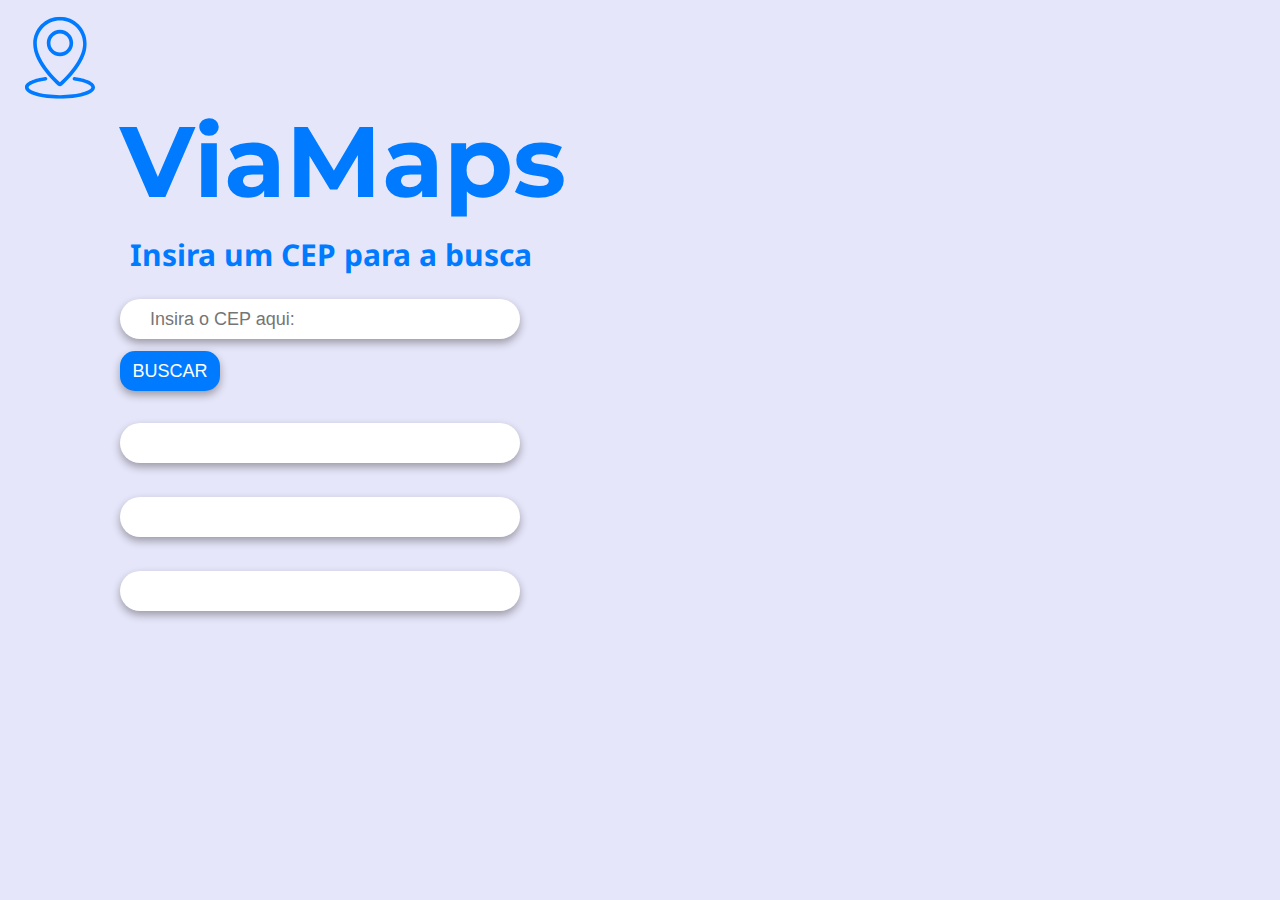
==== index.html @ b0b65059 "logo" ====
<!DOCTYPE html>
<html lang="pt-br">
<head>
    <meta charset="UTF-8">
    <meta name="viewport" content="width=device-width, initial-scale=1.0">
    <link rel="preconnect" href="https://fonts.googleapis.com">
    <link rel="preconnect" href="https://fonts.gstatic.com" crossorigin>
    <link href="https://fonts.googleapis.com/css2?family=Montserrat:wght@400;700&family=Noto+Sans:wght@300&display=swap"rel="stylesheet">
    <script src="app.js" defer></script>
    <link rel="shortcut icon" href="./img/logo.svg" type="image/x-icon">
    <link rel="stylesheet" href="./style.css">
    <title>ViaMaps</title>
</head>

<body>
    <header>
        <img src="./img/logo.svg" alt="Logo ViaMaps" class="logo">
    </header>
    <main>
        <div class="display">
            <div class="azul">
                <h1>ViaMaps</h1>
                <h3>Insira um CEP para a busca</h3>
            </div>
            <div class="input">
                <input type="text" class="cep" id="cep" placeholder="Insira o CEP aqui:">
                <button class="buscar" id="buscar">BUSCAR</button>
            </div>
            <div class="infos">
                <input type="text" id="rua" disabled>
            </div>
            <div class="infos">
                <input type="text" id="cidade" disabled>
            </div>
            <div class="infos">
                <input type="text" id="estado" disabled>
            </div>
        </div>
        <div class="maps">
            <iframe id="iframe" width="1200" height="800" style="border: 10px; border-radius: 50px;" loading="lazy" allowfullscreen
            referrerpolicy="no-referrer-when-downgrade" src="">
        </iframe>
        </div>
    </main>
</body>

</html>
---- style.css ----
*{
    margin: 0;
    padding: 0;
    box-sizing: border-box;
}

.logo{
    width: 100px;
    margin: 10px;
}

body{
    background-color: #e6e6fa;
    display: flex;
}

main{
    display: flex;
}

.display{
    display: flex;
    flex-direction: column;
    gap: 24px;
}

h1{
    font-family: 'Montserrat', sans-serif;
    color: #007bff;
    font-size: 100px;
}

h3{
    font-family: 'Noto Sans', sans-serif;
    color: #007bff;
    font-size: 30px;
    padding-top: 12px;
    padding-left: 10px;
}

.azul{
    padding-top: 100px;
}

.input{
    height: 100px;
    display: flex;
    flex-direction: column;
    gap: 12px;
}

.cep, #rua, #cidade, #estado{
    border-radius: 20px;
    height: 40px;
    width:  400px;
    box-shadow: 0px 4px 8px #0005;
    border: 0 none;
    background-color: white;
}

.cep::placeholder{
    padding-left: 15px;
    font-size: 18px;
}

.buscar{
    background-color: #007bff;
    width: 100px;
    height: 40px;
    border-radius: 15px;
    border: 0 none;
    box-shadow: 0px 4px 8px #0005;
    color: white;
    font-size: 18px;
    cursor: pointer;
}

.buscar:hover{
    transform: scale(1.1);
    transition: transform 0.3s ease-in-out;
    background-color: #008fff;
    color: wheat;
}

.infos{
    height: 50px;
    display: flex;
    flex-direction: column;
}

input{
    color: black;
    padding-left: 15px;
    font-size: 18px;
}

.maps{
    padding-top: 80px;
    padding-left: 90px;
}

@media (max-width: 768px) {
    body{
        display: flex;
        flex-direction: column;
    }
    main{
        display: flex;
        flex-direction: column;
    }
    .display{
        gap: 12px;
        padding-left: 80px;
        width: 600px;
    }
    iframe{
        width: 500px;
        height: 325px;
    }
    .azul{
        padding-top: 10px;
    }
    .maps{
        padding-left: 40px;
        padding-top: 40px;
    }
}
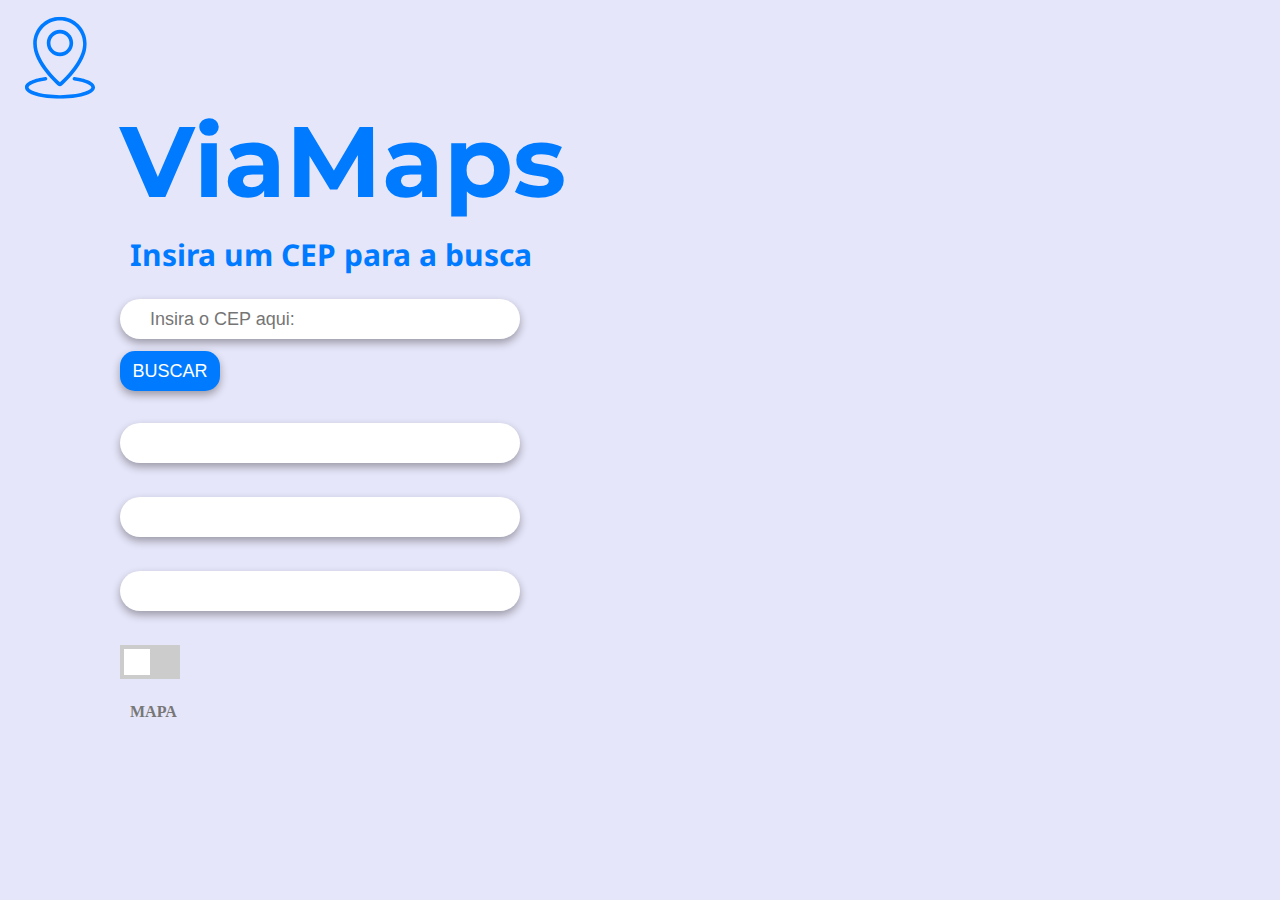
==== commit ab079de5: "save" ====
--- a/index.html
+++ b/index.html
@@ -35,6 +35,11 @@
             <div class="infos">
                 <input type="text" id="estado" disabled>
             </div>
+            <label class="switch">
+                <input type="checkbox" id="toggleButton">
+                <span class="slider"></span>
+              </label>
+              <p id="status">MAPA</p>
         </div>
         <div class="maps">
             <iframe id="iframe" width="1200" height="800" style="border: 10px; border-radius: 50px;" loading="lazy" allowfullscreen
--- a/style.css
+++ b/style.css
@@ -124,4 +124,57 @@
         padding-left: 40px;
         padding-top: 40px;
     }
-}+}
+
+.switch {
+    position: relative;
+    display: inline-block;
+    width: 60px;
+    height: 34px;
+  }
+  
+  .switch input {
+    opacity: 0;
+    width: 0;
+    height: 0;
+  }
+  
+  .slider {
+    position: absolute;
+    cursor: pointer;
+    top: 0;
+    left: 0;
+    right: 0;
+    bottom: 0;
+    background-color: #ccc;
+    -webkit-transition: .4s;
+    transition: .4s;
+  }
+
+  .slider:before {
+    position: absolute;
+    content: "";
+    height: 26px;
+    width: 26px;
+    left: 4px;
+    bottom: 4px;
+    background-color: white;
+    -webkit-transition: .4s;
+    transition: .4s;
+  }
+  
+  input:checked + .slider {
+    background-color: #2196F3;
+  }
+  
+  input:checked + .slider:before {
+    -webkit-transform: translateX(26px);
+    -ms-transform: translateX(26px);
+    transform: translateX(26px);
+  }
+  
+  #status {
+    margin-left: 10px;
+    font-weight: bold;
+    color: #777;
+  }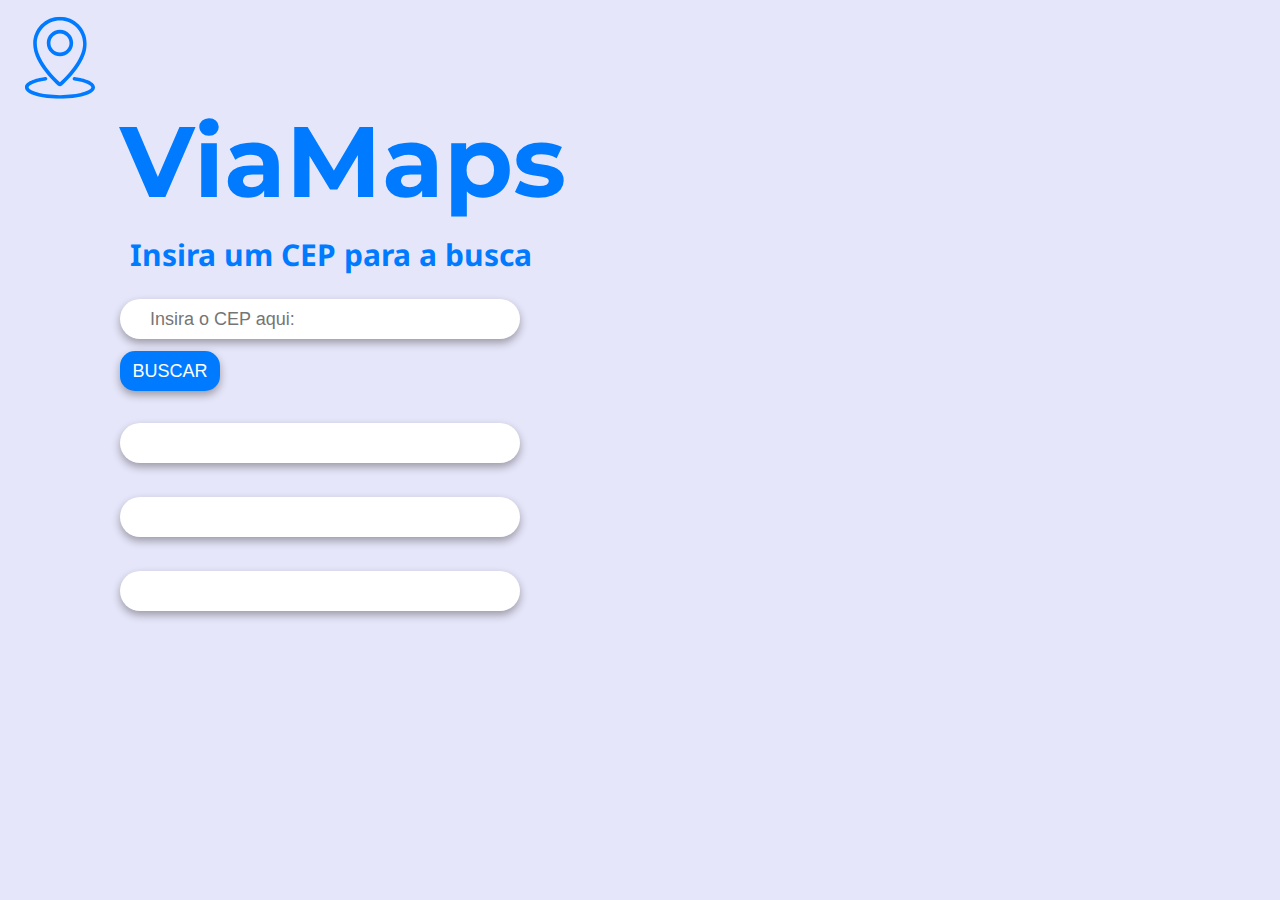
==== commit 0a460eb5: "para o fundo do poço novamente" ====
--- a/index.html
+++ b/index.html
@@ -35,11 +35,6 @@
             <div class="infos">
                 <input type="text" id="estado" disabled>
             </div>
-            <label class="switch">
-                <input type="checkbox" id="toggleButton">
-                <span class="slider"></span>
-              </label>
-              <p id="status">MAPA</p>
         </div>
         <div class="maps">
             <iframe id="iframe" width="1200" height="800" style="border: 10px; border-radius: 50px;" loading="lazy" allowfullscreen
--- a/style.css
+++ b/style.css
@@ -124,57 +124,4 @@
         padding-left: 40px;
         padding-top: 40px;
     }
-}
-
-.switch {
-    position: relative;
-    display: inline-block;
-    width: 60px;
-    height: 34px;
-  }
-  
-  .switch input {
-    opacity: 0;
-    width: 0;
-    height: 0;
-  }
-  
-  .slider {
-    position: absolute;
-    cursor: pointer;
-    top: 0;
-    left: 0;
-    right: 0;
-    bottom: 0;
-    background-color: #ccc;
-    -webkit-transition: .4s;
-    transition: .4s;
-  }
-
-  .slider:before {
-    position: absolute;
-    content: "";
-    height: 26px;
-    width: 26px;
-    left: 4px;
-    bottom: 4px;
-    background-color: white;
-    -webkit-transition: .4s;
-    transition: .4s;
-  }
-  
-  input:checked + .slider {
-    background-color: #2196F3;
-  }
-  
-  input:checked + .slider:before {
-    -webkit-transform: translateX(26px);
-    -ms-transform: translateX(26px);
-    transform: translateX(26px);
-  }
-  
-  #status {
-    margin-left: 10px;
-    font-weight: bold;
-    color: #777;
-  }+}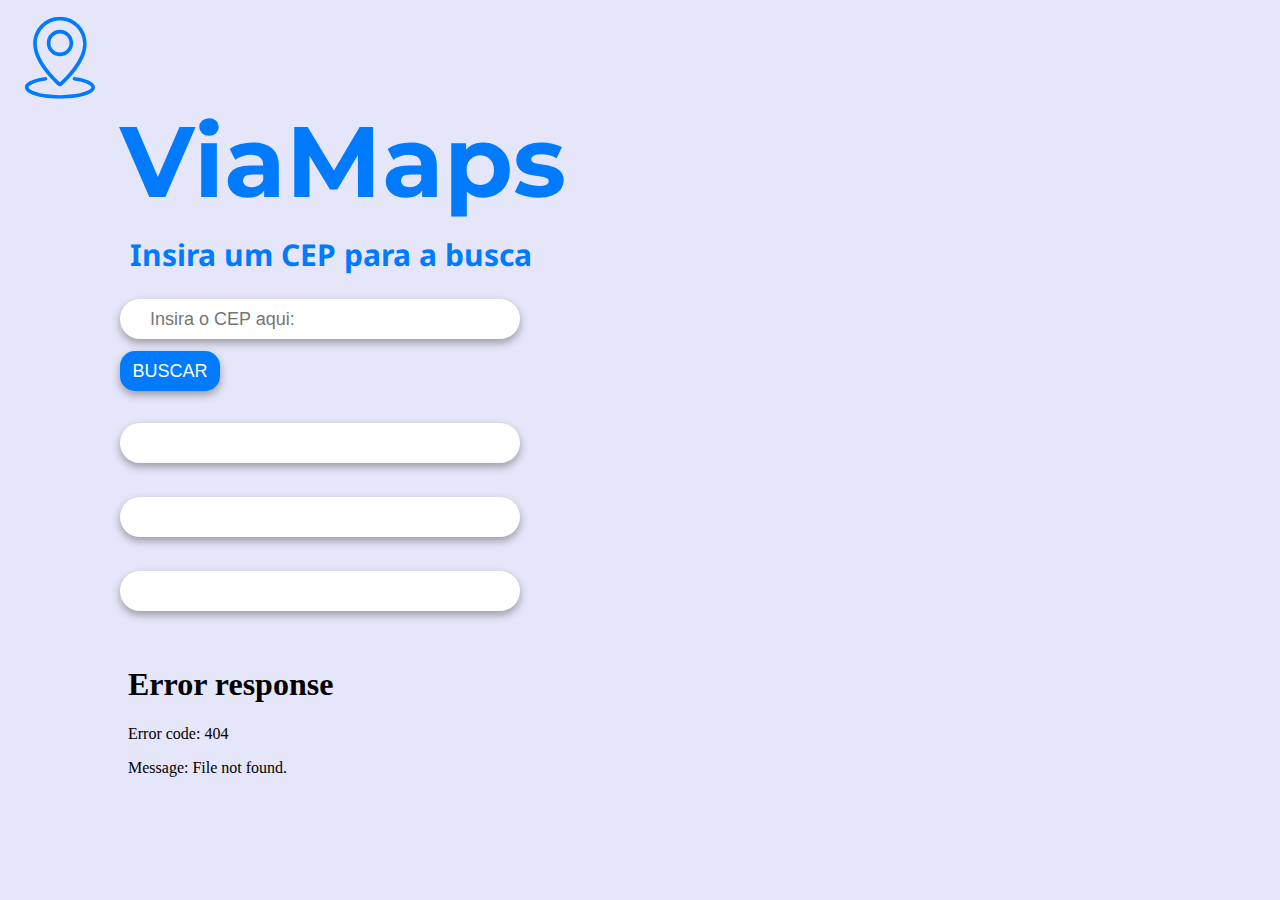
==== commit 6c8aacbd: "tentando implementar weather" ====
--- a/index.html
+++ b/index.html
@@ -11,7 +11,6 @@
     <link rel="stylesheet" href="./style.css">
     <title>ViaMaps</title>
 </head>
-
 <body>
     <header>
         <img src="./img/logo.svg" alt="Logo ViaMaps" class="logo">
@@ -35,6 +34,19 @@
             <div class="infos">
                 <input type="text" id="estado" disabled>
             </div>
+            <div class="clima">
+                <iframe src="indexApi.html" frameborder="0"></iframe>
+            </div>
+            <div id="escolhaOpcao">
+                <p>Escolha o que deseja ver:</p>
+                <label for="mostrarEndereco">
+                  <input type="checkbox" id="mostrarEndereco"> Mostrar Endereço no Mapa
+                </label>
+                <label for="mostrarClima">
+                  <input type="checkbox" id="mostrarClima"> Mostrar Clima
+                </label>
+                <button id="confirmarOpcao">Confirmar</button>
+              </div>
         </div>
         <div class="maps">
             <iframe id="iframe" width="1200" height="800" style="border: 10px; border-radius: 50px;" loading="lazy" allowfullscreen
@@ -43,5 +55,4 @@
         </div>
     </main>
 </body>
-
 </html>--- a/style.css
+++ b/style.css
@@ -124,4 +124,46 @@
         padding-left: 40px;
         padding-top: 40px;
     }
-}+}
+
+#escolhaOpcao {
+    display: none;
+    background-color: #fff;
+    border: 1px solid #ccc;
+    border-radius: 10px;
+    padding: 20px;
+    width: 300px;
+    position: absolute;
+    top: 50%; 
+    left: 50%; 
+    transform: translate(-50%, -50%);
+    box-shadow: 0px 4px 8px rgba(0, 0, 0, 0.2);
+    z-index: 1000;
+  }
+  
+  label {
+    display: block;
+    margin-bottom: 10px;
+  }
+  
+  input[type="checkbox"] {
+    margin-right: 5px;
+  }
+  
+  #confirmarOpcao {
+    background-color: #007bff;
+    color: #fff;
+    border: none;
+    border-radius: 5px;
+    padding: 10px 20px;
+    cursor: pointer;
+  }
+  
+  #confirmarOpcao:hover {
+    background-color: #0056b3;
+  }
+  
+  #confirmarOpcao {
+    margin: 0 auto;
+    display: block;
+  }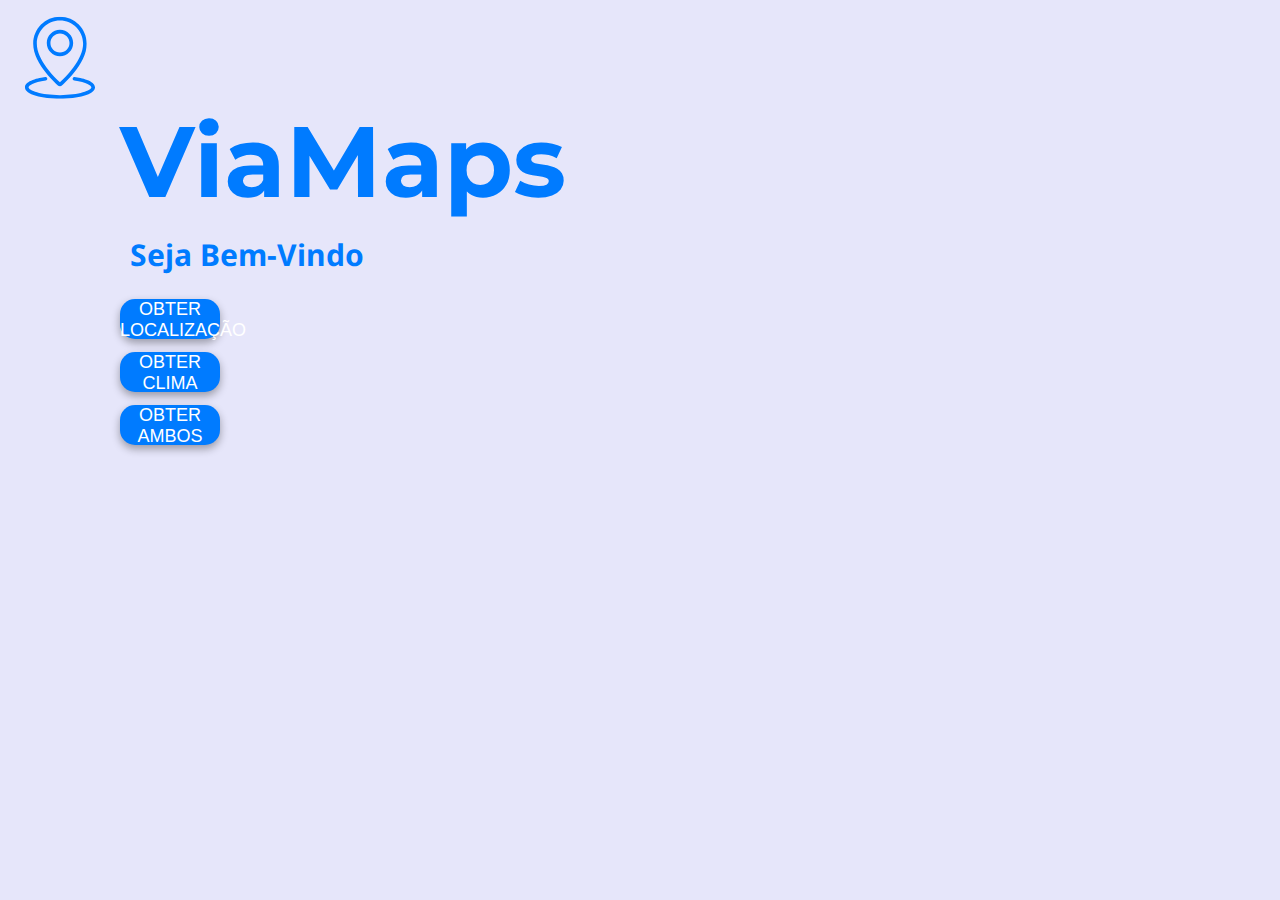
==== commit 451894d7: "starting features pg2" ====
--- a/index.html
+++ b/index.html
@@ -6,7 +6,6 @@
     <link rel="preconnect" href="https://fonts.googleapis.com">
     <link rel="preconnect" href="https://fonts.gstatic.com" crossorigin>
     <link href="https://fonts.googleapis.com/css2?family=Montserrat:wght@400;700&family=Noto+Sans:wght@300&display=swap"rel="stylesheet">
-    <script src="app.js" defer></script>
     <link rel="shortcut icon" href="./img/logo.svg" type="image/x-icon">
     <link rel="stylesheet" href="./style.css">
     <title>ViaMaps</title>
@@ -19,39 +18,19 @@
         <div class="display">
             <div class="azul">
                 <h1>ViaMaps</h1>
-                <h3>Insira um CEP para a busca</h3>
+                <h3>Seja Bem-Vindo</h3>
             </div>
             <div class="input">
-                <input type="text" class="cep" id="cep" placeholder="Insira o CEP aqui:">
-                <button class="buscar" id="buscar">BUSCAR</button>
+                <a href="./pagLoc/index.html">
+                    <button class="buscar" id="buscar">OBTER <br> LOCALIZAÇÃO</button>
+                </a>
+                <a href="./pagClima/index.html">
+                    <button class="buscar" id="buscar">OBTER <br> CLIMA</button>
+                </a>
+                <a href="./pagAmbos/index.html">
+                    <button class="buscar" id="buscar">OBTER <br> AMBOS</button>
+                </a>
             </div>
-            <div class="infos">
-                <input type="text" id="rua" disabled>
-            </div>
-            <div class="infos">
-                <input type="text" id="cidade" disabled>
-            </div>
-            <div class="infos">
-                <input type="text" id="estado" disabled>
-            </div>
-            <div class="clima">
-                <iframe src="indexApi.html" frameborder="0"></iframe>
-            </div>
-            <div id="escolhaOpcao">
-                <p>Escolha o que deseja ver:</p>
-                <label for="mostrarEndereco">
-                  <input type="checkbox" id="mostrarEndereco"> Mostrar Endereço no Mapa
-                </label>
-                <label for="mostrarClima">
-                  <input type="checkbox" id="mostrarClima"> Mostrar Clima
-                </label>
-                <button id="confirmarOpcao">Confirmar</button>
-              </div>
-        </div>
-        <div class="maps">
-            <iframe id="iframe" width="1200" height="800" style="border: 10px; border-radius: 50px;" loading="lazy" allowfullscreen
-            referrerpolicy="no-referrer-when-downgrade" src="">
-        </iframe>
         </div>
     </main>
 </body>
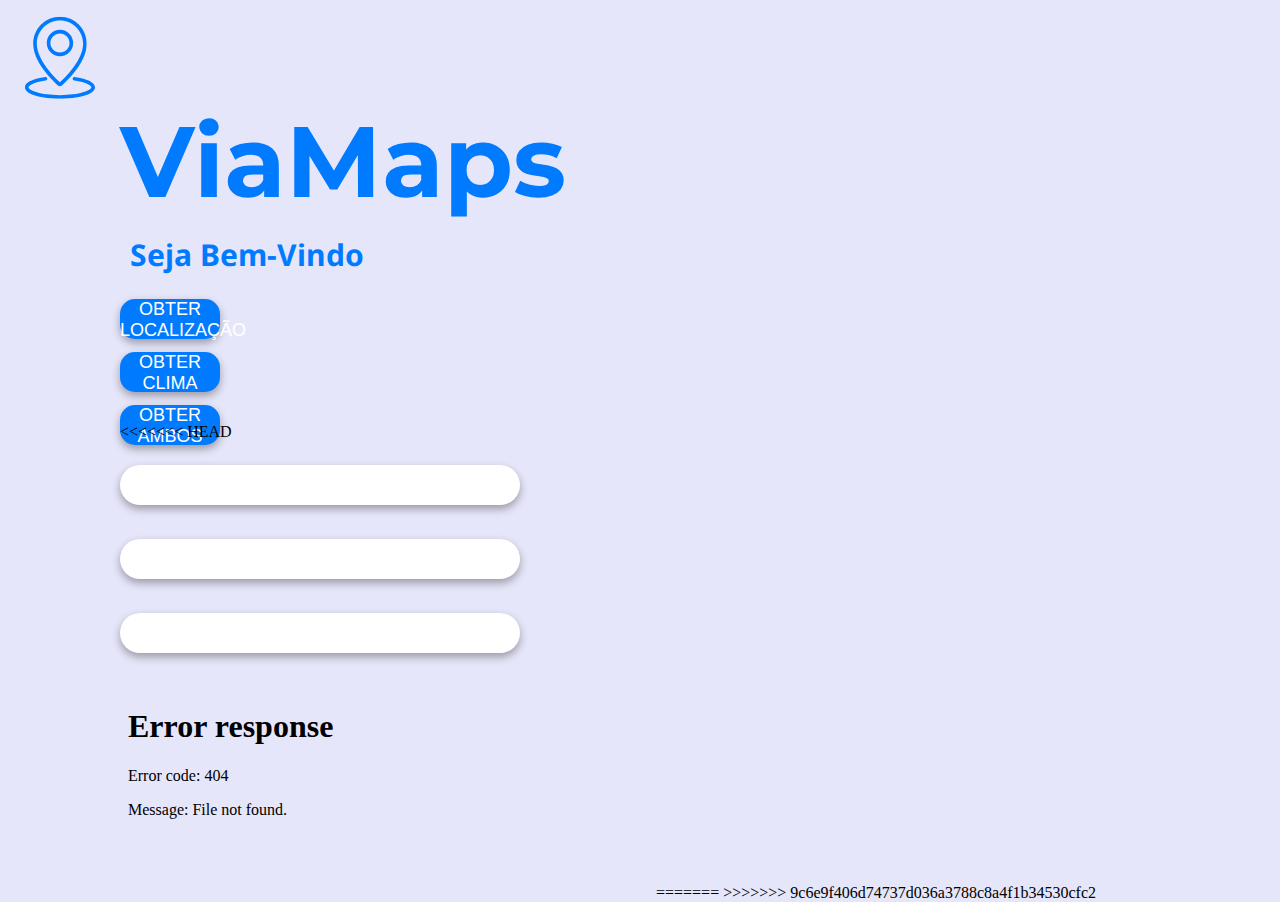
==== commit 4655e405: "merge" ====
--- a/index.html
+++ b/index.html
@@ -31,6 +31,36 @@
                     <button class="buscar" id="buscar">OBTER <br> AMBOS</button>
                 </a>
             </div>
+<<<<<<< HEAD
+            <div class="infos">
+                <input type="text" id="rua" disabled>
+            </div>
+            <div class="infos">
+                <input type="text" id="cidade" disabled>
+            </div>
+            <div class="infos">
+                <input type="text" id="estado" disabled>
+            </div>
+            <div class="clima">
+                <iframe src="indexApi.html" frameborder="0"></iframe>
+            </div>
+            <div id="escolhaOpcao">
+                <p>Escolha o que deseja ver:</p>
+                <label for="mostrarEndereco">
+                  <input type="checkbox" id="mostrarEndereco"> Mostrar Endereço no Mapa
+                </label>
+                <label for="mostrarClima">
+                  <input type="checkbox" id="mostrarClima"> Mostrar Clima
+                </label>
+                <button id="confirmarOpcao">Confirmar</button>
+              </div>
+        </div>
+        <div class="maps">
+            <iframe id="iframe" width="1200" height="800" style="border: 10px; border-radius: 50px;" loading="lazy" allowfullscreen
+            referrerpolicy="no-referrer-when-downgrade" src="">
+        </iframe>
+=======
+>>>>>>> 9c6e9f406d74737d036a3788c8a4f1b34530cfc2
         </div>
     </main>
 </body>
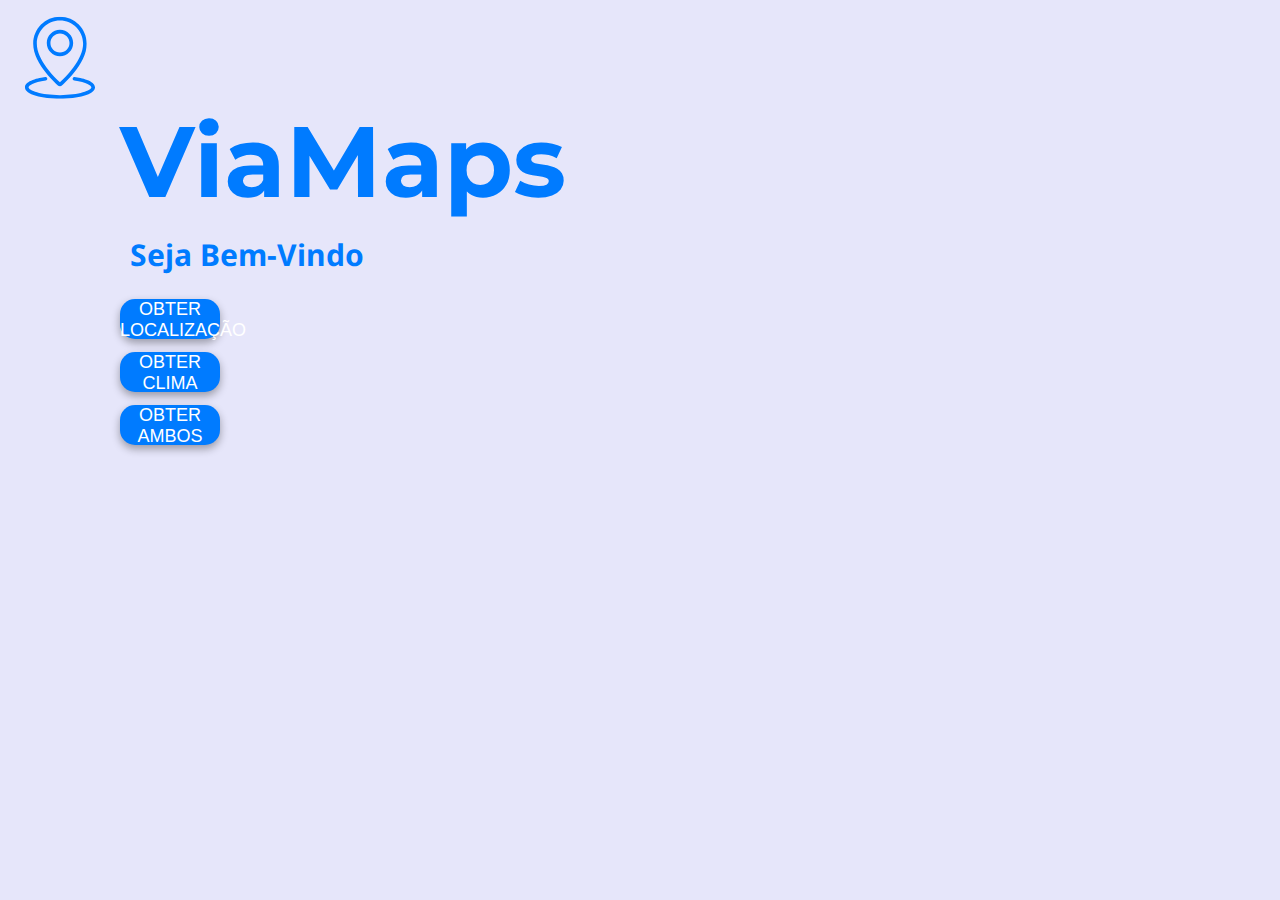
==== commit d4ef62fe: "corrigido" ====
--- a/index.html
+++ b/index.html
@@ -31,36 +31,6 @@
                     <button class="buscar" id="buscar">OBTER <br> AMBOS</button>
                 </a>
             </div>
-<<<<<<< HEAD
-            <div class="infos">
-                <input type="text" id="rua" disabled>
-            </div>
-            <div class="infos">
-                <input type="text" id="cidade" disabled>
-            </div>
-            <div class="infos">
-                <input type="text" id="estado" disabled>
-            </div>
-            <div class="clima">
-                <iframe src="indexApi.html" frameborder="0"></iframe>
-            </div>
-            <div id="escolhaOpcao">
-                <p>Escolha o que deseja ver:</p>
-                <label for="mostrarEndereco">
-                  <input type="checkbox" id="mostrarEndereco"> Mostrar Endereço no Mapa
-                </label>
-                <label for="mostrarClima">
-                  <input type="checkbox" id="mostrarClima"> Mostrar Clima
-                </label>
-                <button id="confirmarOpcao">Confirmar</button>
-              </div>
-        </div>
-        <div class="maps">
-            <iframe id="iframe" width="1200" height="800" style="border: 10px; border-radius: 50px;" loading="lazy" allowfullscreen
-            referrerpolicy="no-referrer-when-downgrade" src="">
-        </iframe>
-=======
->>>>>>> 9c6e9f406d74737d036a3788c8a4f1b34530cfc2
         </div>
     </main>
 </body>
